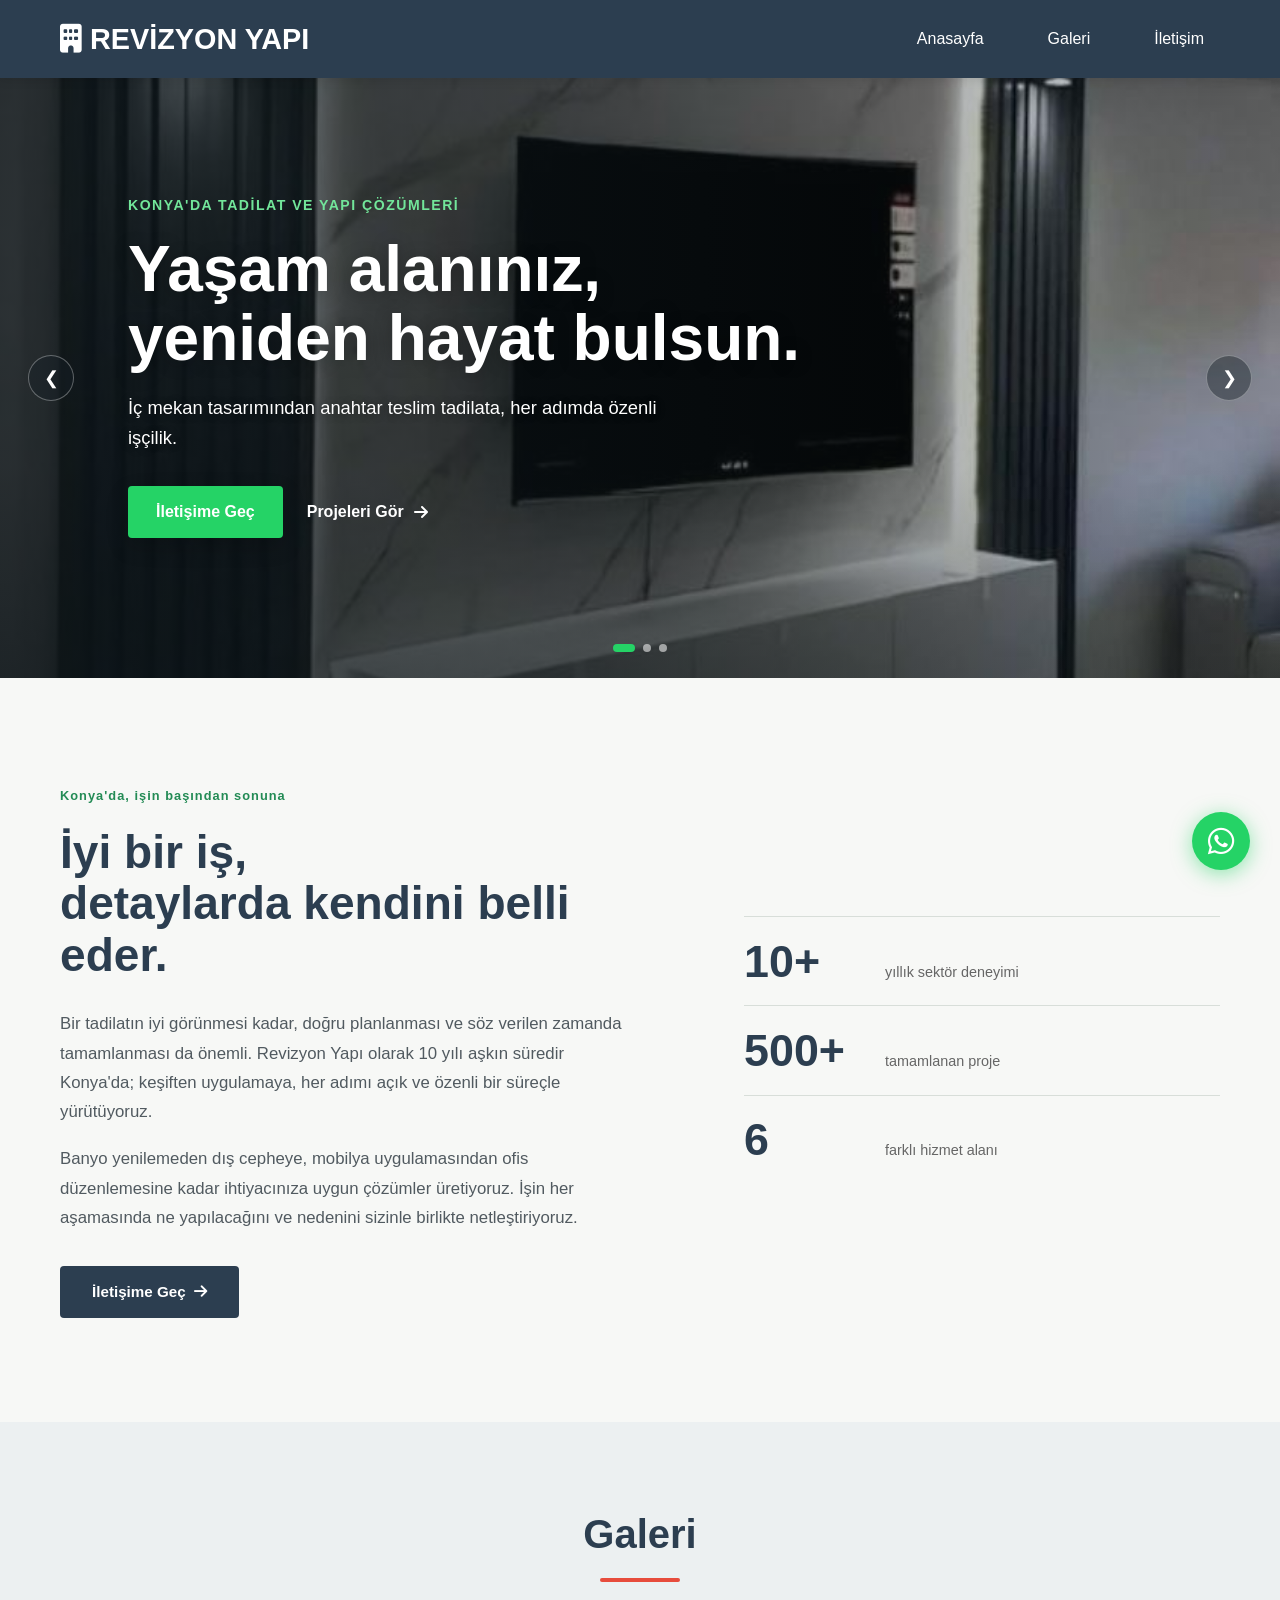
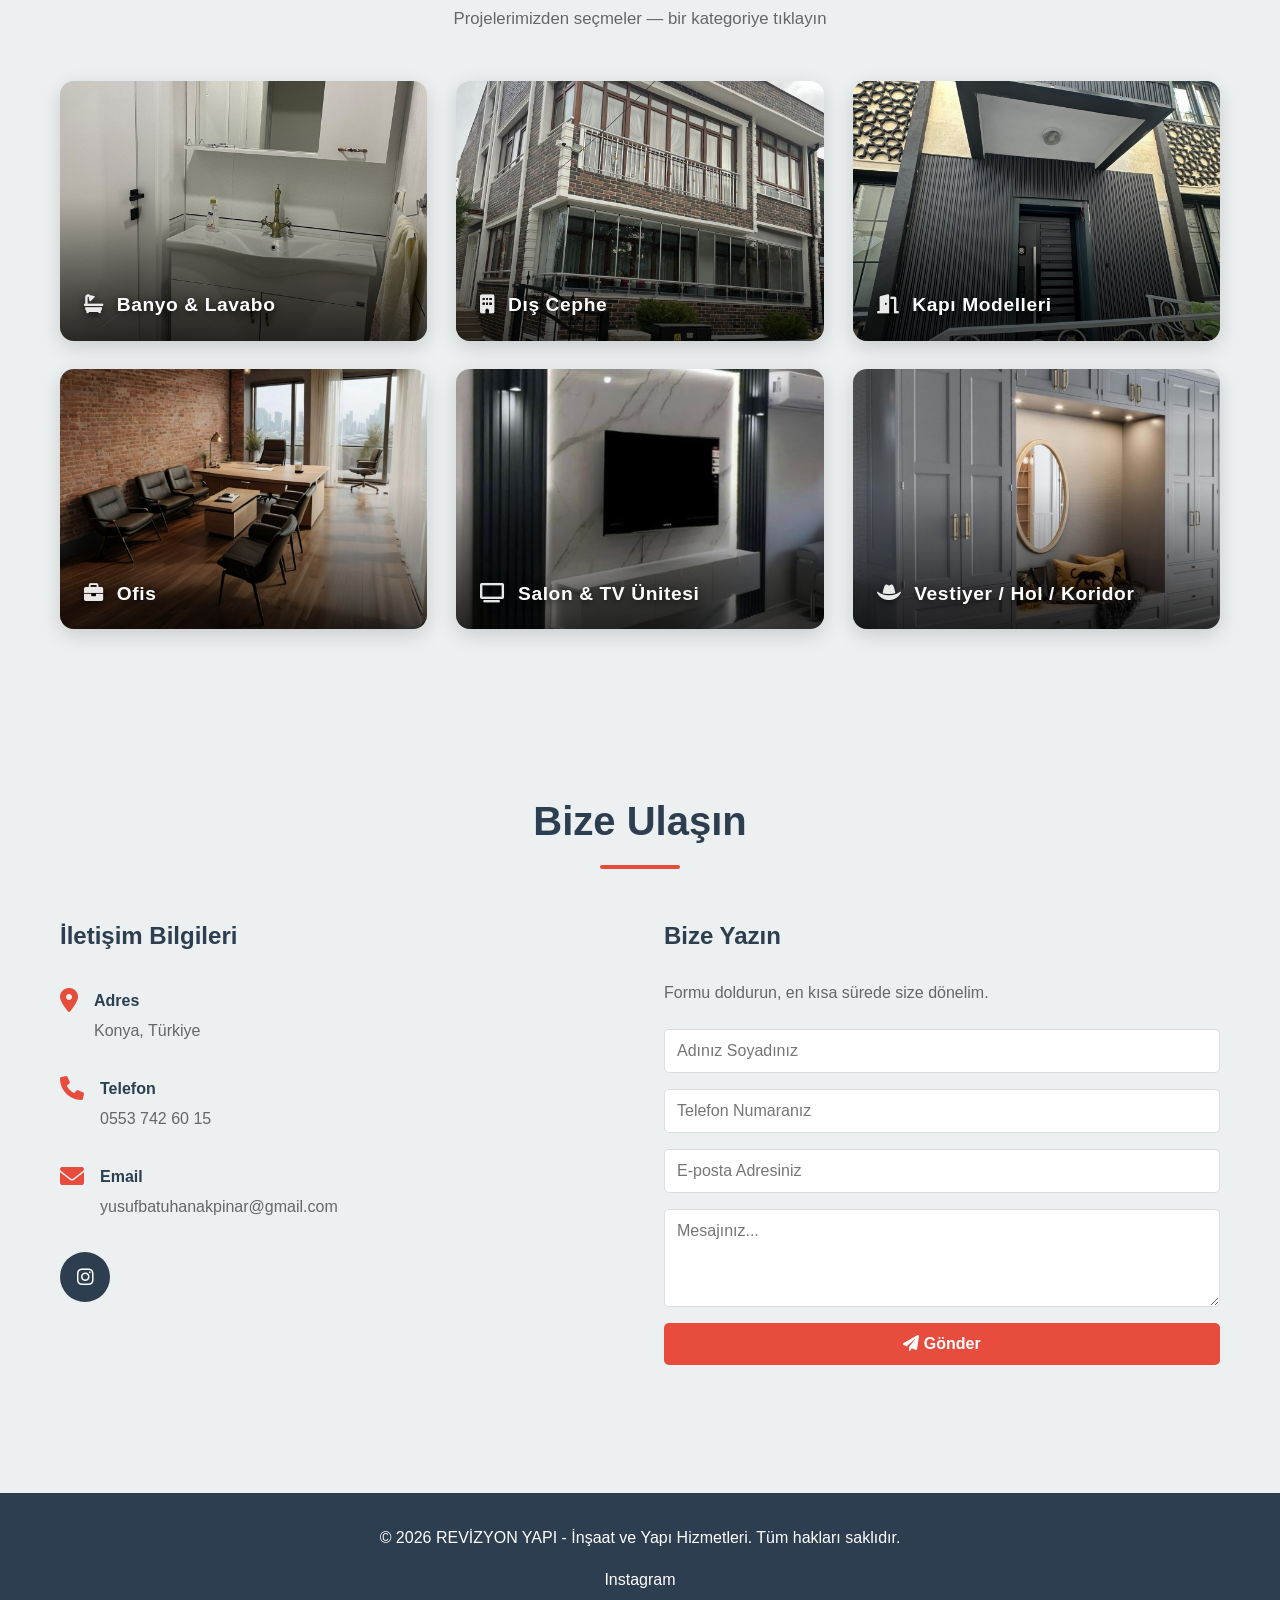
==== index.html @ 7a5aa4a6 "Revizyon Yapi sitesi" ====
<!DOCTYPE html>
<html lang="tr">
<head>
    <meta charset="UTF-8">
    <meta name="viewport" content="width=device-width, initial-scale=1.0">
    <meta name="description" content="Revizyon Yapı | Konya'da profesyonel iç mimari, tadilat ve yapı hizmetleri. Banyo, mutfak, dış cephe, kapı ve ofis projeleriniz için bize ulaşın.">
    <meta name="keywords" content="revizyon yapı, konya tadilat, iç mimari, banyo tadilatı, dış cephe, ofis tasarımı, kapı modelleri, yapı hizmetleri">
    <meta name="robots" content="index, follow">
    <link rel="icon" type="image/x-icon" href="favicon.ico">
    <link rel="icon" type="image/png" sizes="32x32" href="favicon-32x32.png">
    <link rel="icon" type="image/png" sizes="16x16" href="favicon-16x16.png">
    <link rel="apple-touch-icon" sizes="180x180" href="apple-touch-icon.png">
    <link rel="manifest" href="site.webmanifest">
    <title>Revizyon Yapı | Konya Profesyonel İnşaat ve Tadilat Hizmetleri</title>
    <link rel="stylesheet" href="style.css">
    <link rel="stylesheet" href="https://cdnjs.cloudflare.com/ajax/libs/font-awesome/6.0.0/css/all.min.css">
</head>
<body>
    <!-- NAVİGASYON -->
    <nav class="navbar">
        <div class="container">
            <div class="navbar-brand">
                <h1><i class="fas fa-building"></i> REVİZYON YAPI</h1>
            </div>
            <button class="hamburger" id="hamburgerBtn" aria-label="Menü">
                <span></span>
                <span></span>
                <span></span>
            </button>
            <ul class="nav-menu" id="navMenu">
                <li><a href="#home">Anasayfa</a></li>
                <li><a href="#gallery">Galeri</a></li>
                <li><a href="#contact">İletişim</a></li>
            </ul>
        </div>
    </nav>

    <!-- HERO SECTION - IMAGE CAROUSEL -->
    <section id="home" class="hero">
        <div class="carousel-container">
            <div class="carousel">
                <div class="carousel-slide fade">
                    <img src="images/salon-tv-unitesi/1.jpeg" alt="Modern salon ve TV ünitesi uygulaması" fetchpriority="high">
                </div>
                <div class="carousel-slide fade">
                    <img data-src="images/ofis/1.jpeg" alt="Modern ofis tasarımı">
                </div>
                <div class="carousel-slide fade">
                    <img data-src="images/dis-cephe/1.jpeg" alt="Dış cephe yenileme projesi">
                </div>
            </div>

            <!-- CAROUSEL CONTROLS -->
            <button class="carousel-prev" id="carouselPrev">&#10094;</button>
            <button class="carousel-next" id="carouselNext">&#10095;</button>

            <!-- CAROUSEL INDICATORS -->
            <div class="carousel-indicators">
                <span class="indicator" data-slide="1"></span>
                <span class="indicator" data-slide="2"></span>
                <span class="indicator" data-slide="3"></span>
            </div>

            <!-- HERO CONTENT OVERLAY -->
            <div class="hero-overlay">
                <div class="hero-content">
                    <span class="hero-eyebrow">Konya'da tadilat ve yapı çözümleri</span>
                    <h2>Yaşam alanınız,<br>yeniden hayat bulsun.</h2>
                    <p>İç mekan tasarımından anahtar teslim tadilata, her adımda özenli işçilik.</p>
                    <div class="hero-actions">
                        <a href="#contact" class="cta-btn">İletişime Geç</a>
                        <a href="#gallery" class="hero-secondary-link">Projeleri Gör <i class="fas fa-arrow-right" aria-hidden="true"></i></a>
                    </div>
                </div>
            </div>
        </div>
    </section>

    <!-- KURUMSAL VİZYON BÖLÜMÜ -->
    <section class="vision-section">
        <div class="container">
            <div class="vision-wrapper">
                <div class="vision-text">
                    <span class="vision-label">Konya'da, işin başından sonuna</span>
                    <h2>İyi bir iş,<br>detaylarda kendini belli eder.</h2>
                    <p>Bir tadilatın iyi görünmesi kadar, doğru planlanması ve söz verilen zamanda tamamlanması da önemli. Revizyon Yapı olarak 10 yılı aşkın süredir Konya'da; keşiften uygulamaya, her adımı açık ve özenli bir süreçle yürütüyoruz.</p>
                    <p>Banyo yenilemeden dış cepheye, mobilya uygulamasından ofis düzenlemesine kadar ihtiyacınıza uygun çözümler üretiyoruz. İşin her aşamasında ne yapılacağını ve nedenini sizinle birlikte netleştiriyoruz.</p>
                    <a href="#contact" class="vision-btn">İletişime Geç <i class="fas fa-arrow-right"></i></a>
                </div>
                <div class="vision-stats">
                    <div class="stat-card">
                        <span class="stat-number">10+</span>
                        <span class="stat-label">yıllık sektör deneyimi</span>
                    </div>
                    <div class="stat-card">
                        <span class="stat-number">500+</span>
                        <span class="stat-label">tamamlanan proje</span>
                    </div>
                    <div class="stat-card">
                        <span class="stat-number">6</span>
                        <span class="stat-label">farklı hizmet alanı</span>
                    </div>
                </div>
            </div>
        </div>
    </section>

    <!-- GALERİ SECTION -->
    <section id="gallery" class="gallery">
        <div class="container">
            <h2 class="section-title">Galeri</h2>
            <p class="section-subtitle">Projelerimizden seçmeler — bir kategoriye tıklayın</p>

            <div class="gallery-categories">
                <a href="galeri/banyo-lavabo.html" class="gallery-card">
                    <img src="images/banyo-lavabo/1.jpeg" alt="Banyo &amp; Lavabo" loading="lazy">
                    <div class="gallery-card-overlay">
                        <h3><i class="fas fa-bath"></i> Banyo &amp; Lavabo</h3>
                    </div>
                </a>
                <a href="galeri/dis-cephe.html" class="gallery-card">
                    <img src="images/dis-cephe/1.jpeg" alt="Dış Cephe" loading="lazy">
                    <div class="gallery-card-overlay">
                        <h3><i class="fas fa-building"></i> Dış Cephe</h3>
                    </div>
                </a>
                <a href="galeri/kapi-modelleri.html" class="gallery-card">
                    <img src="images/kapi-modelleri/1.jpeg" alt="Kapı Modelleri" loading="lazy">
                    <div class="gallery-card-overlay">
                        <h3><i class="fas fa-door-open"></i> Kapı Modelleri</h3>
                    </div>
                </a>
                <a href="galeri/ofis.html" class="gallery-card">
                    <img src="images/ofis/1.jpeg" alt="Ofis" loading="lazy">
                    <div class="gallery-card-overlay">
                        <h3><i class="fas fa-briefcase"></i> Ofis</h3>
                    </div>
                </a>
                <a href="galeri/salon-tv-unitesi.html" class="gallery-card">
                    <img src="images/salon-tv-unitesi/1.jpeg" alt="Salon &amp; TV Ünitesi" loading="lazy">
                    <div class="gallery-card-overlay">
                        <h3><i class="fas fa-tv"></i> Salon &amp; TV Ünitesi</h3>
                    </div>
                </a>
                <a href="galeri/vestiyer-hol-koridor.html" class="gallery-card">
                    <img src="images/vestiyer-hol-koridor/1.jpeg" alt="Vestiyer / Hol / Koridor" loading="lazy">
                    <div class="gallery-card-overlay">
                        <h3><i class="fas fa-hat-cowboy"></i> Vestiyer / Hol / Koridor</h3>
                    </div>
                </a>
            </div>
        </div>
    </section>

    <!-- İLETİŞİM FORMU -->
    <section id="contact" class="contact">
        <div class="container">
            <h2 class="section-title">Bize Ulaşın</h2>
            <div class="contact-wrapper">
                <div class="contact-info">
                    <h3>İletişim Bilgileri</h3>
                    <div class="info-item">
                        <i class="fas fa-map-marker-alt"></i>
                        <div>
                            <h4>Adres</h4>
                            <p>Konya, Türkiye</p>
                        </div>
                    </div>
                    <div class="info-item">
                        <i class="fas fa-phone"></i>
                        <div>
                            <h4>Telefon</h4>
                            <p><a href="tel:+905537426015">0553 742 60 15</a></p>
                        </div>
                    </div>
                    <div class="info-item">
                        <i class="fas fa-envelope"></i>
                        <div>
                            <h4>Email</h4>
                            <p><a href="mailto:yusufbatuhanakpinar@gmail.com">yusufbatuhanakpinar@gmail.com</a></p>
                        </div>
                    </div>
                    <div class="social-links">
                        <a href="https://instagram.com/revizyon_yapi2020" target="_blank" rel="noopener noreferrer" title="Instagram"><i class="fab fa-instagram"></i></a>
                    </div>
                </div>

                <div class="quick-contact">
                    <h3>Bize Yazın</h3>
                    <p>Formu doldurun, en kısa sürede size dönelim.</p>
                    <form class="contact-form" id="contactForm" action="https://formspree.io/f/mrewzply" method="POST">
                        <input type="text" name="name" placeholder="Adınız Soyadınız" required>
                        <input type="tel" name="phone" placeholder="Telefon Numaranız">
                        <input type="email" name="email" placeholder="E-posta Adresiniz" required>
                        <textarea name="message" rows="4" placeholder="Mesajınız..." required></textarea>
                        <input type="hidden" name="_subject" value="Revizyon Yapı - Yeni İletişim Mesajı">
                        <button type="submit" class="submit-btn"><i class="fas fa-paper-plane"></i> Gönder</button>
                        <div id="formMessage" class="form-message"></div>
                    </form>
                </div>
            </div>
        </div>
    </section>

    <!-- FOOTER -->
    <footer class="footer">
        <div class="container">
            <p>&copy; 2026 REVİZYON YAPI - İnşaat ve Yapı Hizmetleri. Tüm hakları saklıdır.</p>
            <div class="footer-links">
                <a href="https://instagram.com/revizyon_yapi2020" target="_blank" rel="noopener noreferrer">Instagram</a>
            </div>
        </div>
    </footer>

    <!-- SCROLL TO TOP BUTTON -->
    <button class="scroll-to-top" title="Yukarı Çık"><i class="fas fa-arrow-up"></i></button>

    <!-- FLOATING WHATSAPP -->
    <a href="https://wa.me/905537426015?text=Merhaba%2C%20proje%20hakk%C4%B1nda%20bilgi%20almak%20istiyorum." class="floating-whatsapp" target="_blank" rel="noopener noreferrer" aria-label="WhatsApp'tan Yazın">
        <i class="fab fa-whatsapp"></i>
        <span class="floating-whatsapp-tooltip">WhatsApp'tan Yazın</span>
    </a>

    <script src="script.js"></script>
</body>
</html>
---- style.css ----
* {
    margin: 0;
    padding: 0;
    box-sizing: border-box;
}

:root {
    --primary-color: #2c3e50;
    --secondary-color: #e74c3c;
    --accent-color: #3498db;
    --light-bg: #ecf0f1;
    --text-color: #333;
    --transition: all 0.3s ease;
}

body {
    font-family: 'Segoe UI', Tahoma, Geneva, Verdana, sans-serif;
    line-height: 1.6;
    color: var(--text-color);
}

.container {
    max-width: 1200px;
    margin: 0 auto;
    padding: 0 20px;
}

/* HAMBURGER MENÜ */
.hamburger {
    display: none;
    flex-direction: column;
    gap: 5px;
    background: none;
    border: none;
    cursor: pointer;
    padding: 6px;
    z-index: 200;
}

.hamburger span {
    display: block;
    width: 26px;
    height: 3px;
    background: white;
    border-radius: 3px;
    transition: var(--transition);
}

.hamburger.active span:nth-child(1) {
    transform: translateY(8px) rotate(45deg);
}

.hamburger.active span:nth-child(2) {
    opacity: 0;
}

.hamburger.active span:nth-child(3) {
    transform: translateY(-8px) rotate(-45deg);
}

/* FLOATING WHATSAPP */
.floating-whatsapp {
    position: fixed;
    bottom: 30px;
    right: 30px;
    width: 58px;
    height: 58px;
    background: #25d366;
    border-radius: 50%;
    display: flex;
    align-items: center;
    justify-content: center;
    font-size: 1.9rem;
    color: #fff;
    z-index: 1000;
    box-shadow: 0 4px 20px rgba(37, 211, 102, 0.5);
    transition: transform 0.25s, box-shadow 0.25s;
    text-decoration: none;
}

.floating-whatsapp:hover {
    transform: scale(1.12);
    box-shadow: 0 8px 28px rgba(37, 211, 102, 0.65);
}

.floating-whatsapp-tooltip {
    position: absolute;
    right: 70px;
    background: #1a1a1a;
    color: #fff;
    padding: 6px 14px;
    border-radius: 6px;
    font-size: 0.82rem;
    font-weight: 500;
    white-space: nowrap;
    opacity: 0;
    pointer-events: none;
    transition: opacity 0.2s;
}

.floating-whatsapp-tooltip::after {
    content: '';
    position: absolute;
    left: 100%;
    top: 50%;
    transform: translateY(-50%);
    border: 6px solid transparent;
    border-left-color: #1a1a1a;
}

.floating-whatsapp:hover .floating-whatsapp-tooltip {
    opacity: 1;
}

/* CTA LINK */
.cta-link {
    text-decoration: none;
}

/* CONTACT INFO LİNKLERİ */
.contact-info a {
    color: inherit;
    text-decoration: none;
    transition: color 0.2s;
}

.contact-info a:hover {
    color: #2ecc71;
}

/* SCROLL TO TOP */
.scroll-to-top {
    position: fixed;
    bottom: 100px;
    right: 30px;
    background: var(--secondary-color);
    color: white;
    border: none;
    width: 48px;
    height: 48px;
    border-radius: 50%;
    font-size: 1.1rem;
    cursor: pointer;
    display: none;
    align-items: center;
    justify-content: center;
    z-index: 999;
    box-shadow: 0 4px 15px rgba(0,0,0,0.2);
    transition: var(--transition);
}

.scroll-to-top:hover {
    background: #c0392b;
    transform: scale(1.1);
}

/* NAVİGASYON */
.navbar {
    background: var(--primary-color);
    color: white;
    padding: 1rem 0;
    position: sticky;
    top: 0;
    z-index: 100;
    box-shadow: 0 2px 10px rgba(0,0,0,0.1);
}

.navbar .container {
    display: flex;
    justify-content: space-between;
    align-items: center;
}

.navbar-brand h1 {
    font-size: 1.8rem;
    display: flex;
    align-items: center;
    gap: 0.5rem;
}

.nav-menu {
    display: flex;
    list-style: none;
    gap: 2rem;
}

.nav-menu a {
    color: white;
    text-decoration: none;
    transition: var(--transition);
    padding: 0.5rem 1rem;
    border-radius: 5px;
}

.nav-menu a:hover {
    background: var(--secondary-color);
    color: white;
}

/* HERO SECTION */
.hero {
    position: relative;
    width: 100%;
    height: clamp(420px, 70vh, 600px);
    overflow: hidden;
}

.carousel-container {
    position: relative;
    width: 100%;
    height: 100%;
}

.carousel {
    position: relative;
    width: 100%;
    height: 100%;
}

.carousel-slide {
    position: absolute;
    width: 100%;
    height: 100%;
    opacity: 0;
    transition: opacity 1s ease-in-out;
    z-index: 1;
}

.carousel-slide.fade {
    opacity: 0;
}

.carousel-slide.fade.active {
    opacity: 1;
}

.carousel-slide img {
    width: 100%;
    height: 100%;
    object-fit: cover;
}

/* CAROUSEL CONTROLS */
.carousel-prev,
.carousel-next {
    position: absolute;
    top: 50%;
    transform: translateY(-50%);
    background: rgba(22, 32, 39, 0.42);
    color: white;
    border: 1px solid rgba(255, 255, 255, 0.32);
    border-radius: 50%;
    width: 46px;
    height: 46px;
    font-size: 18px;
    padding: 0;
    cursor: pointer;
    z-index: 10;
    transition: var(--transition);
}

.carousel-prev {
    left: 28px;
}

.carousel-next {
    right: 28px;
}

.carousel-prev:hover,
.carousel-next:hover {
    background: rgba(22, 32, 39, 0.82);
}

/* CAROUSEL INDICATORS */
.carousel-indicators {
    position: absolute;
    bottom: 26px;
    left: 50%;
    transform: translateX(-50%);
    display: flex;
    gap: 8px;
    z-index: 10;
}

.indicator {
    width: 8px;
    height: 8px;
    border-radius: 50%;
    background: rgba(255, 255, 255, 0.55);
    cursor: pointer;
    transition: var(--transition);
}

.indicator.active {
    background: #25D366;
    width: 22px;
    border-radius: 5px;
}

.indicator:hover {
    background: rgba(255, 255, 255, 0.8);
}

/* HERO OVERLAY */
.hero-overlay {
    position: absolute;
    top: 0;
    left: 0;
    right: 0;
    bottom: 0;
    background: linear-gradient(90deg, rgba(12, 20, 24, 0.82) 0%, rgba(12, 20, 24, 0.62) 42%, rgba(12, 20, 24, 0.08) 100%), linear-gradient(0deg, rgba(12, 20, 24, 0.28), transparent 35%);
    display: flex;
    align-items: center;
    justify-content: flex-start;
    padding: 0 clamp(48px, 10vw, 150px);
    z-index: 5;
}

.hero-content {
    text-align: left;
    color: white;
    max-width: 690px;
    padding: 24px 0 48px;
    animation: slideInDown 0.8s ease;
    z-index: 6;
}

.hero-eyebrow {
    display: block;
    margin-bottom: 18px;
    color: #72e69a;
    font-size: 0.88rem;
    font-weight: 700;
    text-transform: uppercase;
    letter-spacing: 1.5px;
}

.hero-content h2 {
    font-size: clamp(2.6rem, 5vw, 4.4rem);
    line-height: 1.08;
    margin-bottom: 1.25rem;
    text-shadow: 0 2px 18px rgba(0, 0, 0, 0.28);
    font-weight: 700;
}

.hero-content p {
    max-width: 560px;
    font-size: 1.15rem;
    margin-bottom: 2rem;
    opacity: 1;
    text-shadow: 0 1px 10px rgba(0, 0, 0, 0.35);
    line-height: 1.65;
}

.hero-actions {
    display: flex;
    align-items: center;
    flex-wrap: wrap;
    gap: 24px;
}

.cta-btn {
    background: #25D366;
    color: white;
    display: inline-flex;
    align-items: center;
    justify-content: center;
    min-height: 52px;
    padding: 0 28px;
    font-size: 1rem;
    font-weight: 700;
    text-decoration: none;
    border-radius: 4px;
    cursor: pointer;
    transition: var(--transition);
    box-shadow: 0 8px 22px rgba(0, 0, 0, 0.18);
}

.cta-btn:hover {
    background: #1fa952;
    transform: translateY(-2px);
    box-shadow: 0 10px 26px rgba(0, 0, 0, 0.26);
}

.hero-secondary-link {
    display: inline-flex;
    align-items: center;
    gap: 10px;
    color: white;
    font-weight: 700;
    text-decoration: none;
    transition: var(--transition);
}

.hero-secondary-link:hover {
    color: #72e69a;
    gap: 14px;
}

/* SECTION TITLES */
.section-title {
    font-size: 2.5rem;
    text-align: center;
    margin-bottom: 3rem;
    color: var(--primary-color);
    position: relative;
    padding-bottom: 1rem;
}

.section-title::after {
    content: '';
    position: absolute;
    bottom: 0;
    left: 50%;
    transform: translateX(-50%);
    width: 80px;
    height: 4px;
    background: var(--secondary-color);
    border-radius: 2px;
}

/* KURUMSAL VİZYON BÖLÜMÜ */
.vision-section {
    padding: 104px 20px;
    background: #f7f8f6;
}

.vision-wrapper {
    display: grid;
    grid-template-columns: minmax(0, 1.1fr) minmax(300px, 0.9fr);
    gap: clamp(3rem, 8vw, 7rem);
    align-items: center;
    max-width: 1200px;
    margin: 0 auto;
}

.vision-label {
    display: inline-block;
    font-size: 0.8rem;
    font-weight: 700;
    letter-spacing: 0.08em;
    color: #238b55;
    margin-bottom: 1.25rem;
}

.vision-text h2 {
    font-size: clamp(2.2rem, 3.6vw, 3.25rem);
    font-weight: 750;
    color: var(--primary-color);
    line-height: 1.12;
    margin-bottom: 1.75rem;
}

.vision-text p {
    max-width: 600px;
    font-size: 1.05rem;
    color: #515a60;
    line-height: 1.75;
    margin-bottom: 1.1rem;
}

.vision-btn {
    display: inline-flex;
    align-items: center;
    gap: 0.5rem;
    margin-top: 1rem;
    padding: 0.85rem 2rem;
    background: var(--primary-color);
    color: #fff;
    border-radius: 4px;
    font-weight: 600;
    font-size: 0.95rem;
    text-decoration: none;
    transition: background 0.3s, transform 0.2s;
}

.vision-btn:hover {
    background: #1a252f;
    transform: translateX(3px);
}

.vision-stats {
    display: flex;
    flex-direction: column;
}

.stat-card {
    display: grid;
    grid-template-columns: 125px 1fr;
    align-items: baseline;
    gap: 1rem;
    padding: 1.35rem 0;
    border-top: 1px solid #d8ded9;
}

.stat-number {
    font-size: 2.8rem;
    font-weight: 750;
    color: var(--primary-color);
    line-height: 1;
}

.stat-label {
    color: #586168;
    font-size: 0.98rem;
}

.stat-label {
    font-size: 0.9rem;
    color: #666;
    font-weight: 500;
}

/* GALERİ */
.gallery {
    padding: 80px 20px;
    background: var(--light-bg);
}

.section-subtitle {
    text-align: center;
    color: #666;
    margin-top: -1.5rem;
    margin-bottom: 3rem;
    font-size: 1.05rem;
}

/* GALERİ KATEGORİ KARTLARI */
.gallery-categories {
    display: grid;
    grid-template-columns: repeat(3, 1fr);
    gap: 1.8rem;
}

.gallery-card {
    display: block;
    position: relative;
    border-radius: 14px;
    overflow: hidden;
    box-shadow: 0 6px 20px rgba(0,0,0,0.15);
    transition: var(--transition);
    text-decoration: none;
    height: 260px;
}

.gallery-card:hover {
    transform: translateY(-8px);
    box-shadow: 0 18px 40px rgba(0,0,0,0.25);
}

.gallery-card img {
    width: 100%;
    height: 100%;
    object-fit: cover;
    transition: transform 0.5s ease;
    display: block;
}

.gallery-card:hover img {
    transform: scale(1.08);
}

.gallery-card-overlay {
    position: absolute;
    inset: 0;
    background: linear-gradient(to top, rgba(0,0,0,0.72) 0%, rgba(0,0,0,0.05) 55%, rgba(0,0,0,0) 100%);
    display: flex;
    align-items: flex-end;
    padding: 1.4rem 1.5rem;
    color: white;
    transition: background 0.35s ease;
}

.gallery-card:hover .gallery-card-overlay {
    background: linear-gradient(to top, rgba(0,0,0,0.85) 0%, rgba(0,0,0,0.15) 60%, rgba(0,0,0,0) 100%);
}

.gallery-card-overlay h3 {
    font-size: 1.2rem;
    font-weight: 700;
    letter-spacing: 0.6px;
    margin: 0;
    font-family: 'Segoe UI', sans-serif;
    text-shadow: 0 2px 8px rgba(0,0,0,0.8);
    color: #fff;
    line-height: 1.3;
}

.gallery-card-overlay h3 i {
    margin-right: 0.45rem;
    opacity: 0.9;
}

/* GALERİ DETAY SAYFASI */
.gallery-detail-section {
    padding: 100px 20px 80px;
    min-height: 100vh;
    background: #f5f5f5;
}

.photo-count {
    text-align: center;
    color: #888;
    margin-top: -1.5rem;
    margin-bottom: 2.5rem;
    font-size: 1rem;
}

.gallery-detail-grid {
    display: grid;
    grid-template-columns: repeat(auto-fill, minmax(280px, 1fr));
    gap: 1.2rem;
}

.detail-item {
    border-radius: 10px;
    overflow: hidden;
    cursor: pointer;
    box-shadow: 0 4px 12px rgba(0,0,0,0.1);
    transition: var(--transition);
    aspect-ratio: 4/3;
    background: #ddd;
}

.detail-item:hover {
    transform: translateY(-5px);
    box-shadow: 0 12px 28px rgba(0,0,0,0.2);
}

.detail-item img {
    width: 100%;
    height: 100%;
    object-fit: cover;
    display: block;
    transition: transform 0.4s ease;
}

.detail-item:hover img {
    transform: scale(1.05);
}

/* NAVİGASYON - DETAY SAYFA */
.nav-detail {
    display: flex;
    align-items: center;
    justify-content: space-between;
}

.navbar-brand {
    text-decoration: none;
    color: inherit;
}

.back-btn {
    display: inline-flex;
    align-items: center;
    gap: 0.5rem;
    padding: 9px 22px;
    background: white;
    color: var(--primary-color);
    border: 2px solid var(--primary-color);
    border-radius: 25px;
    font-weight: 600;
    text-decoration: none;
    font-size: 0.95rem;
    transition: var(--transition);
    white-space: nowrap;
}

.back-btn:hover {
    background: var(--primary-color);
    color: white;
}

/* LIGHTBOX */
.lightbox {
    display: none;
    position: fixed;
    inset: 0;
    background: rgba(0, 0, 0, 0.94);
    z-index: 9999;
    justify-content: center;
    align-items: center;
}

.lightbox.active {
    display: flex;
}

.lightbox-content {
    position: relative;
    max-width: 92vw;
    max-height: 88vh;
    text-align: center;
}

.lightbox-content img {
    max-width: 92vw;
    max-height: 84vh;
    object-fit: contain;
    border-radius: 6px;
    box-shadow: 0 0 60px rgba(0,0,0,0.8);
}

#lightboxCaption {
    color: #ccc;
    margin-top: 0.8rem;
    font-size: 0.95rem;
}

.lightbox-close {
    position: fixed;
    top: 18px;
    right: 22px;
    background: rgba(255,255,255,0.15);
    border: none;
    color: white;
    font-size: 1.6rem;
    width: 46px;
    height: 46px;
    border-radius: 50%;
    cursor: pointer;
    display: flex;
    align-items: center;
    justify-content: center;
    transition: background 0.2s;
    z-index: 10000;
}

.lightbox-close:hover {
    background: rgba(255,255,255,0.3);
}

.lightbox-prev,
.lightbox-next {
    position: fixed;
    top: 50%;
    transform: translateY(-50%);
    background: rgba(255,255,255,0.15);
    border: none;
    color: white;
    font-size: 1.6rem;
    width: 50px;
    height: 50px;
    border-radius: 50%;
    cursor: pointer;
    display: flex;
    align-items: center;
    justify-content: center;
    transition: background 0.2s;
    z-index: 10000;
}

.lightbox-prev { left: 18px; }
.lightbox-next { right: 18px; }

.lightbox-prev:hover,
.lightbox-next:hover {
    background: rgba(255,255,255,0.3);
}

/* ÜRÜNLER */
.products {
    padding: 80px 20px;
}

.product-grid {
    display: grid;
    grid-template-columns: repeat(auto-fit, minmax(250px, 1fr));
    gap: 2rem;
}

.product-card {
    background: white;
    border-radius: 10px;
    overflow: hidden;
    box-shadow: 0 5px 15px rgba(0,0,0,0.1);
    transition: var(--transition);
    text-align: center;
}

.product-card:hover {
    transform: translateY(-10px);
    box-shadow: 0 15px 30px rgba(0,0,0,0.2);
}

.product-card img {
    width: 100%;
    height: 250px;
    object-fit: cover;
}

.product-card h3 {
    margin-top: 1rem;
    color: var(--primary-color);
}

.product-card p {
    padding: 0 1rem;
    color: #666;
    font-size: 0.9rem;
}

.product-rating {
    margin: 1rem 0;
    font-size: 1.2rem;
    color: #f39c12;
}

.product-price {
    display: block;
    font-size: 1.5rem;
    font-weight: bold;
    color: var(--secondary-color);
    padding: 1rem 0;
    border-top: 1px solid #eee;
}

/* FİYATLANDIRMA */
.pricing {
    padding: 80px 20px;
    background: var(--light-bg);
}

.pricing-grid {
    display: grid;
    grid-template-columns: repeat(auto-fit, minmax(280px, 1fr));
    gap: 2rem;
}

.pricing-card {
    background: white;
    border-radius: 10px;
    padding: 2rem;
    text-align: center;
    position: relative;
    transition: var(--transition);
    box-shadow: 0 5px 15px rgba(0,0,0,0.1);
}

.pricing-card.featured {
    border: 3px solid var(--secondary-color);
    transform: scale(1.05);
}

.pricing-card:hover {
    box-shadow: 0 15px 30px rgba(0,0,0,0.2);
}

.badge {
    position: absolute;
    top: -15px;
    left: 50%;
    transform: translateX(-50%);
    background: var(--secondary-color);
    color: white;
    padding: 5px 20px;
    border-radius: 20px;
    font-weight: bold;
    font-size: 0.9rem;
}

.pricing-card h3 {
    color: var(--primary-color);
    margin-bottom: 1rem;
    font-size: 1.5rem;
}

.price {
    font-size: 2.5rem;
    color: var(--secondary-color);
    font-weight: bold;
}

.price-period {
    color: #666;
    margin-bottom: 2rem;
}

.features-list {
    list-style: none;
    margin: 2rem 0;
    text-align: left;
}

.features-list li {
    padding: 0.8rem 0;
    border-bottom: 1px solid #eee;
    color: #666;
}

.features-list i {
    color: #27ae60;
    margin-right: 0.5rem;
}

.features-list .fa-times {
    color: #e74c3c;
}

.pricing-btn {
    width: 100%;
    padding: 12px;
    background: var(--primary-color);
    color: white;
    border: none;
    border-radius: 5px;
    cursor: pointer;
    transition: var(--transition);
    margin-top: 1rem;
    font-weight: bold;
}

.pricing-btn:hover {
    background: var(--secondary-color);
}

/* BLOG */
.blog {
    padding: 80px 20px;
}

.blog-grid {
    display: grid;
    grid-template-columns: repeat(auto-fit, minmax(300px, 1fr));
    gap: 2rem;
}

.blog-card {
    background: white;
    border-radius: 10px;
    overflow: hidden;
    box-shadow: 0 5px 15px rgba(0,0,0,0.1);
    transition: var(--transition);
}

.blog-card:hover {
    transform: translateY(-10px);
    box-shadow: 0 15px 30px rgba(0,0,0,0.2);
}

.blog-card img {
    width: 100%;
    height: 200px;
    object-fit: cover;
}

.blog-content {
    padding: 2rem;
}

.blog-date {
    color: var(--secondary-color);
    font-size: 0.9rem;
    font-weight: bold;
}

.blog-card h3 {
    margin: 0.5rem 0;
    color: var(--primary-color);
}

.blog-card p {
    color: #666;
    margin: 1rem 0;
    font-size: 0.95rem;
}

.read-more {
    color: var(--accent-color);
    text-decoration: none;
    font-weight: bold;
    transition: var(--transition);
}

.read-more:hover {
    color: var(--secondary-color);
}

/* İLETİŞİM */
.contact {
    padding: 80px 20px;
    background: var(--light-bg);
}

.contact-wrapper {
    display: grid;
    grid-template-columns: 1fr 1fr;
    gap: 3rem;
    align-items: start;
}

.contact-info h3 {
    color: var(--primary-color);
    margin-bottom: 2rem;
    font-size: 1.5rem;
}

.info-item {
    display: flex;
    gap: 1rem;
    margin-bottom: 2rem;
}

.info-item i {
    color: var(--secondary-color);
    font-size: 1.5rem;
    flex-shrink: 0;
}

.info-item h4 {
    color: var(--primary-color);
    margin-bottom: 0.3rem;
}

.info-item p {
    color: #666;
}

.social-links {
    display: flex;
    gap: 1rem;
    margin-top: 2rem;
}

.social-links a {
    display: inline-flex;
    align-items: center;
    justify-content: center;
    width: 50px;
    height: 50px;
    background: var(--primary-color);
    color: white;
    border-radius: 50%;
    transition: var(--transition);
    font-size: 1.2rem;
}

.social-links a:hover {
    background: var(--secondary-color);
    transform: translateY(-5px);
}

.quick-contact {
    display: flex;
    flex-direction: column;
    gap: 1.5rem;
}

.quick-contact h3 {
    color: var(--primary-color);
    font-size: 1.5rem;
}

.quick-contact p {
    color: #666;
    line-height: 1.6;
}

.contact-buttons {
    display: flex;
    flex-direction: column;
    gap: 1rem;
}

.whatsapp-btn,
.phone-btn {
    display: inline-flex;
    align-items: center;
    justify-content: center;
    gap: 0.8rem;
    padding: 15px 30px;
    border: none;
    border-radius: 8px;
    font-size: 1.1rem;
    font-weight: bold;
    cursor: pointer;
    text-decoration: none;
    transition: var(--transition);
    color: white;
}

.whatsapp-btn {
    background: #25D366;
}

.whatsapp-btn:hover {
    background: #1fa952;
    transform: translateY(-3px);
    box-shadow: 0 8px 25px rgba(37, 211, 102, 0.3);
}

.phone-btn {
    background: var(--secondary-color);
}

.phone-btn:hover {
    background: #c0392b;
    transform: translateY(-3px);
    box-shadow: 0 8px 25px rgba(231, 76, 60, 0.3);
}

.contact-form {
    display: flex;
    flex-direction: column;
    gap: 1rem;
}

.contact-form input,
.contact-form select,
.contact-form textarea {
    padding: 12px;
    border: 1px solid #ddd;
    border-radius: 5px;
    font-family: inherit;
    font-size: 1rem;
    transition: var(--transition);
}

.contact-form input:focus,
.contact-form select:focus,
.contact-form textarea:focus {
    outline: none;
    border-color: var(--accent-color);
    box-shadow: 0 0 10px rgba(52, 152, 219, 0.2);
}

.submit-btn {
    padding: 12px;
    background: var(--secondary-color);
    color: white;
    border: none;
    border-radius: 5px;
    cursor: pointer;
    font-weight: bold;
    font-size: 1rem;
    transition: var(--transition);
}

.submit-btn:hover {
    background: #c0392b;
}

.form-message {
    padding: 1rem;
    border-radius: 5px;
    text-align: center;
    min-height: 20px;
}

.form-message.success {
    background: #d4edda;
    color: #155724;
    display: block;
}

.form-message.error {
    background: #f8d7da;
    color: #721c24;
    display: block;
}

/* FOOTER */
.footer {
    background: var(--primary-color);
    color: white;
    padding: 2rem;
    text-align: center;
}

.footer .container {
    display: flex;
    flex-direction: column;
    gap: 1rem;
}

.footer-links {
    display: flex;
    justify-content: center;
    gap: 2rem;
    flex-wrap: wrap;
}

.footer-links a {
    color: white;
    text-decoration: none;
    transition: var(--transition);
}

.footer-links a:hover {
    color: var(--secondary-color);
}

/* ANIMASYONLAR */
@keyframes slideInDown {
    from {
        opacity: 0;
        transform: translateY(-30px);
    }
    to {
        opacity: 1;
        transform: translateY(0);
    }
}

@keyframes slideInUp {
    from {
        opacity: 0;
        transform: translateY(30px);
    }
    to {
        opacity: 1;
        transform: translateY(0);
    }
}

/* RESPONSIVE */
@media (max-width: 768px) {
    /* Vizyon bölümü - mobilde alt alta */
    .vision-wrapper {
        grid-template-columns: 1fr;
        gap: 2rem;
    }

    .vision-text h2 {
        font-size: 2rem;
    }

    .stat-card {
        grid-template-columns: 100px 1fr;
        padding: 1rem 0;
    }

    .stat-number {
        font-size: 2.2rem;
    }

    .vision-section {
        padding: 50px 20px;
    }

    /* Form mobil */
    .contact-form input,
    .contact-form textarea {
        font-size: 16px; /* iOS zoom önleme */
    }

    .submit-btn {
        width: 100%;
    }

    /* Floating WhatsApp mobil */
    .floating-whatsapp {
        width: 52px;
        height: 52px;
        font-size: 1.6rem;
        bottom: 20px;
        right: 16px;
    }

    .floating-whatsapp-tooltip {
        display: none;
    }

    /* Scroll-to-top mobil konumu */
    .scroll-to-top {
        bottom: 84px;
        right: 16px;
    }

    .hamburger {
        display: flex;
    }

    .nav-menu {
        position: absolute;
        top: 100%;
        left: 0;
        right: 0;
        background: var(--primary-color);
        flex-direction: column;
        gap: 0;
        max-height: 0;
        overflow: hidden;
        transition: max-height 0.35s ease;
        box-shadow: 0 4px 10px rgba(0,0,0,0.2);
    }

    .nav-menu.open {
        max-height: 300px;
    }

    .nav-menu li a {
        display: block;
        padding: 14px 24px;
        border-top: 1px solid rgba(255,255,255,0.08);
    }

    .navbar .container {
        position: relative;
        flex-wrap: nowrap;
    }

    .navbar-brand h1 {
        font-size: 1.3rem;
    }

    .hero {
        height: clamp(320px, 55vw, 420px);
    }

    .hero-content {
        padding: 20px 0 42px;
        max-width: 620px;
    }

    .hero-overlay {
        padding: 0 8%;
    }

    .hero-content h2 {
        font-size: 2.3rem;
    }

    .hero-content p {
        font-size: 1rem;
        margin-bottom: 1.35rem;
    }

    .cta-btn {
        min-height: 48px;
        padding: 0 22px;
    }

    .carousel-prev,
    .carousel-next {
        width: 38px;
        height: 38px;
        font-size: 15px;
    }

    .carousel-prev {
        left: 12px;
    }

    .carousel-next {
        right: 12px;
    }

    .hero-eyebrow {
        font-size: 0.72rem;
        letter-spacing: 1px;
    }

    .hero-actions {
        gap: 18px;
    }

    .section-title {
        font-size: 1.8rem;
    }

    .contact-wrapper {
        grid-template-columns: 1fr;
    }

    .pricing-card.featured {
        transform: scale(1);
    }

    .gallery-categories {
        grid-template-columns: repeat(2, 1fr);
        gap: 1rem;
    }

    .gallery-card {
        height: 180px;
    }

    .gallery-detail-grid {
        grid-template-columns: repeat(auto-fill, minmax(200px, 1fr));
    }

    .gallery-grid,
    .product-grid,
    .blog-grid,
    .pricing-grid {
        grid-template-columns: 1fr;
    }

    .scroll-to-top {
        bottom: 20px;
        right: 16px;
        width: 42px;
        height: 42px;
    }
}

@media (max-width: 480px) {
    .navbar-brand h1 {
        font-size: 1.05rem;
    }

    .back-btn {
        padding: 7px 14px;
        font-size: 0.85rem;
    }

    .hero {
        height: clamp(280px, 60vw, 360px);
    }

    .hero-content {
        padding: 16px 14px;
    }

    .hero-content h2 {
        font-size: 1.25rem;
        margin-bottom: 0.8rem;
    }

    .hero-content p {
        font-size: 0.85rem;
        margin-bottom: 1rem;
    }

    .gallery-categories {
        grid-template-columns: 1fr;
    }

    .gallery-card {
        height: 200px;
    }

    .section-title {
        font-size: 1.5rem;
    }

    .carousel-indicators {
        bottom: 10px;
        gap: 8px;
    }

    .indicator {
        width: 8px;
        height: 8px;
    }

    .indicator.active {
        width: 16px;
    }

    /* Vizyon stats tek kolon çok küçük ekranda */
    .vision-stats {
        grid-template-columns: 1fr 1fr;
    }

    .stat-card {
        padding: 1.2rem 1rem;
    }
}
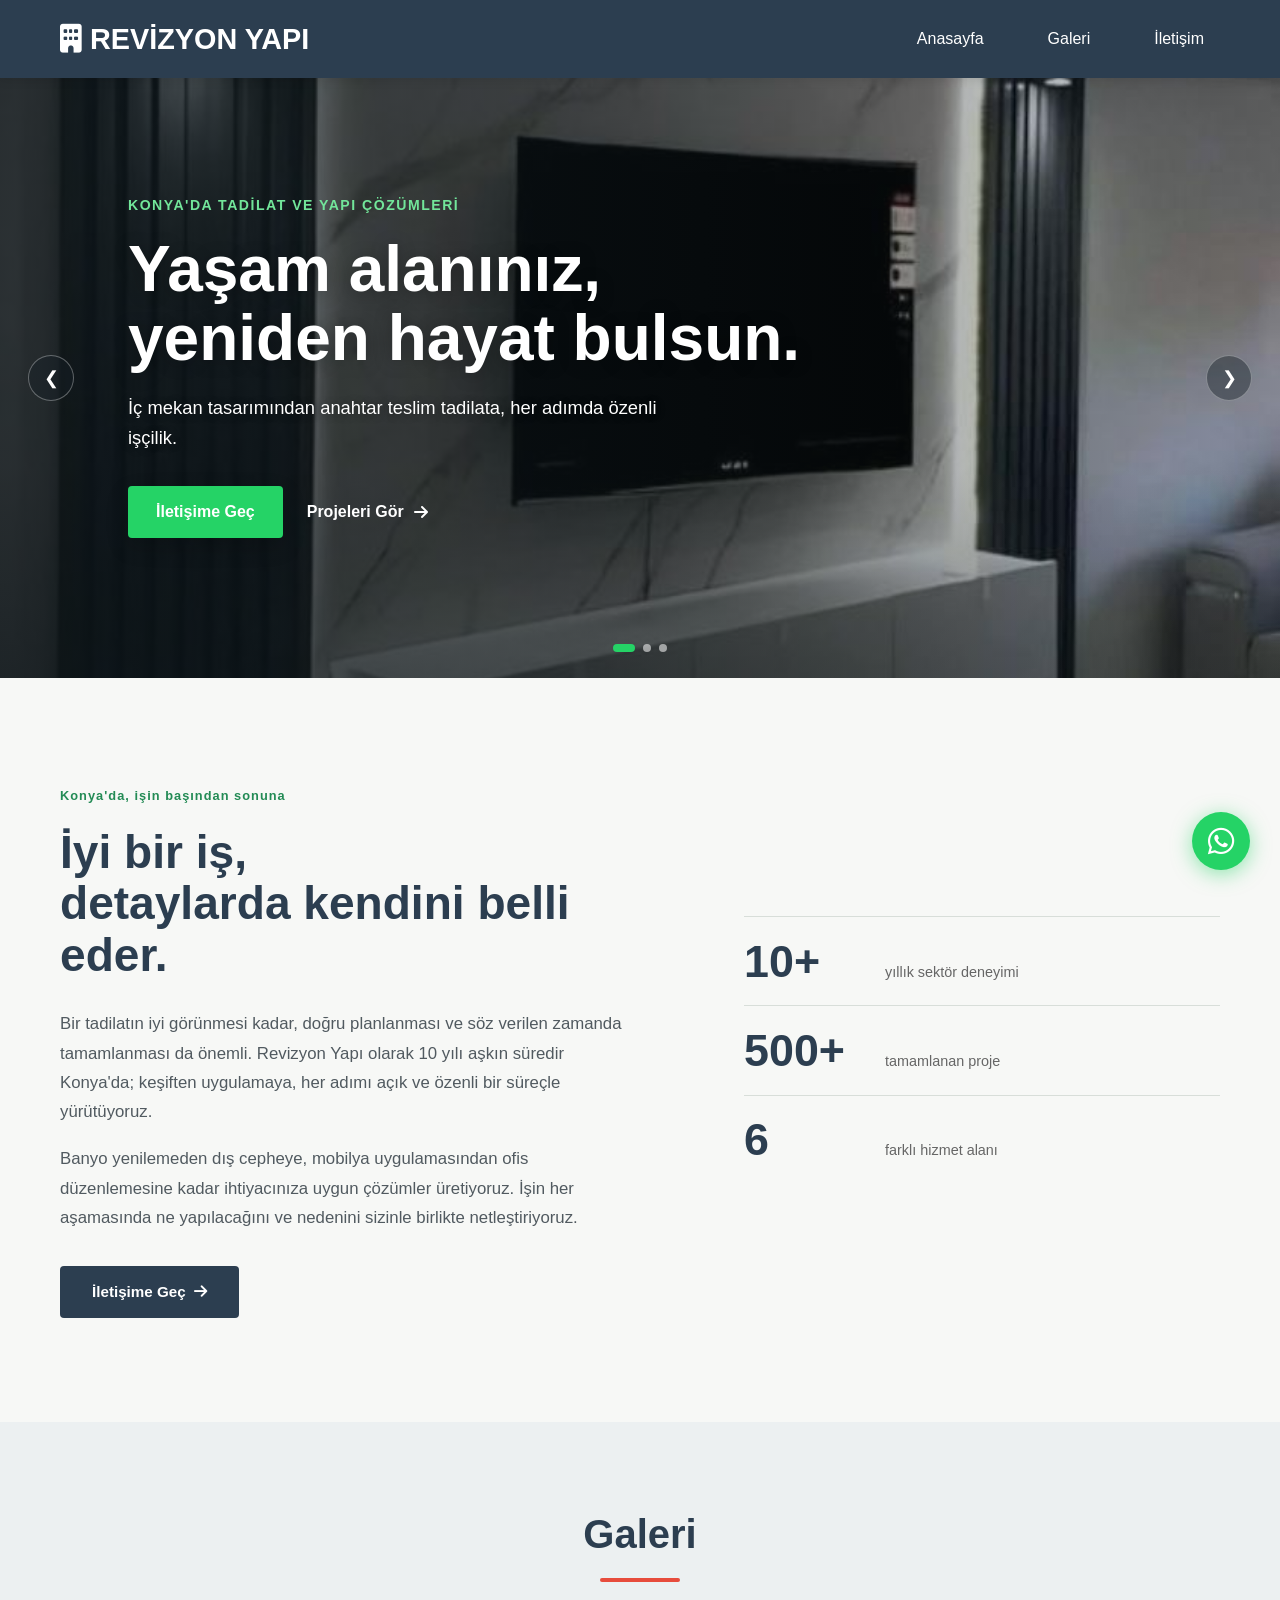
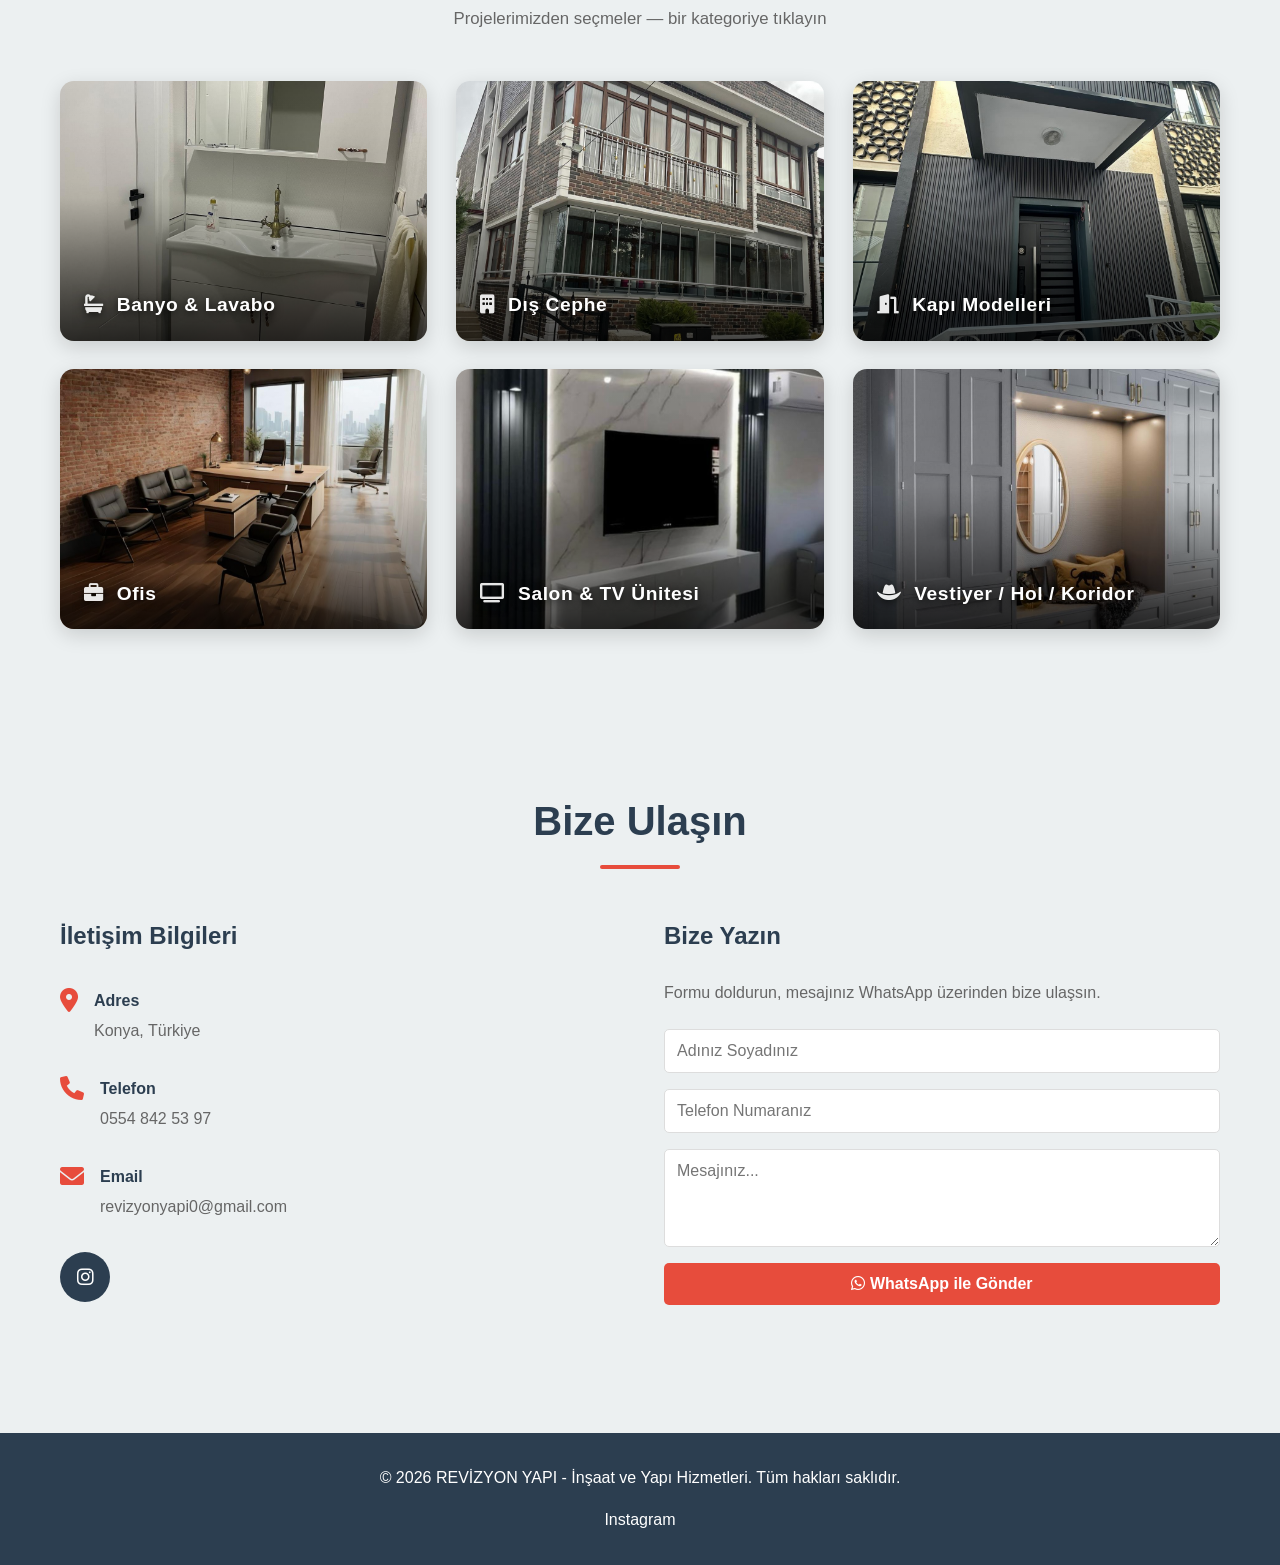
==== commit 9ab5f489: "Iletisim bilgileri guncellendi, form WhatsApp'a yonlendirildi" ====
--- a/index.html
+++ b/index.html
@@ -170,14 +170,14 @@
                         <i class="fas fa-phone"></i>
                         <div>
                             <h4>Telefon</h4>
-                            <p><a href="tel:+905537426015">0553 742 60 15</a></p>
+                            <p><a href="tel:+905548425397">0554 842 53 97</a></p>
                         </div>
                     </div>
                     <div class="info-item">
                         <i class="fas fa-envelope"></i>
                         <div>
                             <h4>Email</h4>
-                            <p><a href="mailto:yusufbatuhanakpinar@gmail.com">yusufbatuhanakpinar@gmail.com</a></p>
+                            <p><a href="mailto:revizyonyapi0@gmail.com">revizyonyapi0@gmail.com</a></p>
                         </div>
                     </div>
                     <div class="social-links">
@@ -187,14 +187,12 @@
 
                 <div class="quick-contact">
                     <h3>Bize Yazın</h3>
-                    <p>Formu doldurun, en kısa sürede size dönelim.</p>
-                    <form class="contact-form" id="contactForm" action="https://formspree.io/f/mrewzply" method="POST">
+                    <p>Formu doldurun, mesajınız WhatsApp üzerinden bize ulaşsın.</p>
+                    <form class="contact-form" id="contactForm">
                         <input type="text" name="name" placeholder="Adınız Soyadınız" required>
                         <input type="tel" name="phone" placeholder="Telefon Numaranız">
-                        <input type="email" name="email" placeholder="E-posta Adresiniz" required>
                         <textarea name="message" rows="4" placeholder="Mesajınız..." required></textarea>
-                        <input type="hidden" name="_subject" value="Revizyon Yapı - Yeni İletişim Mesajı">
-                        <button type="submit" class="submit-btn"><i class="fas fa-paper-plane"></i> Gönder</button>
+                        <button type="submit" class="submit-btn"><i class="fab fa-whatsapp"></i> WhatsApp ile Gönder</button>
                         <div id="formMessage" class="form-message"></div>
                     </form>
                 </div>
@@ -216,7 +214,7 @@
     <button class="scroll-to-top" title="Yukarı Çık"><i class="fas fa-arrow-up"></i></button>
 
     <!-- FLOATING WHATSAPP -->
-    <a href="https://wa.me/905537426015?text=Merhaba%2C%20proje%20hakk%C4%B1nda%20bilgi%20almak%20istiyorum." class="floating-whatsapp" target="_blank" rel="noopener noreferrer" aria-label="WhatsApp'tan Yazın">
+    <a href="https://wa.me/905548425397?text=Merhaba%2C%20proje%20hakk%C4%B1nda%20bilgi%20almak%20istiyorum." class="floating-whatsapp" target="_blank" rel="noopener noreferrer" aria-label="WhatsApp'tan Yazın">
         <i class="fab fa-whatsapp"></i>
         <span class="floating-whatsapp-tooltip">WhatsApp'tan Yazın</span>
     </a>
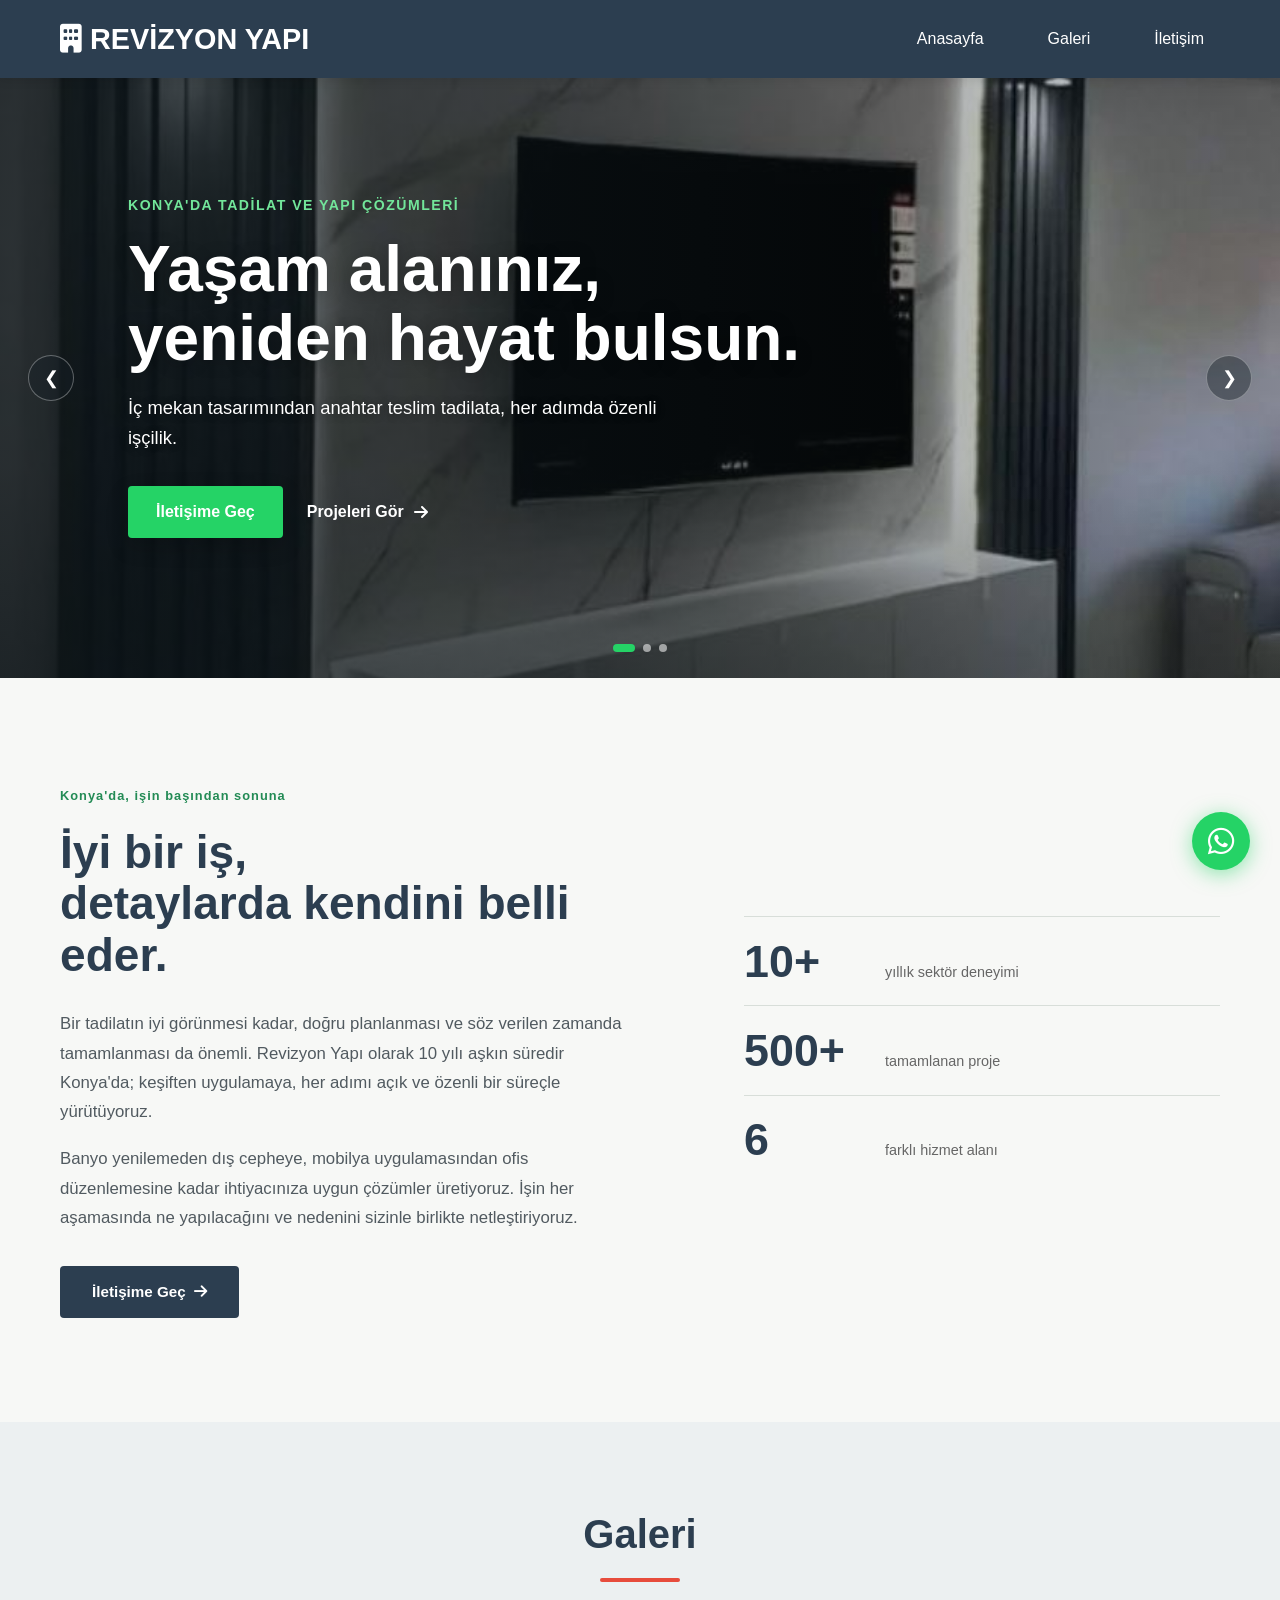
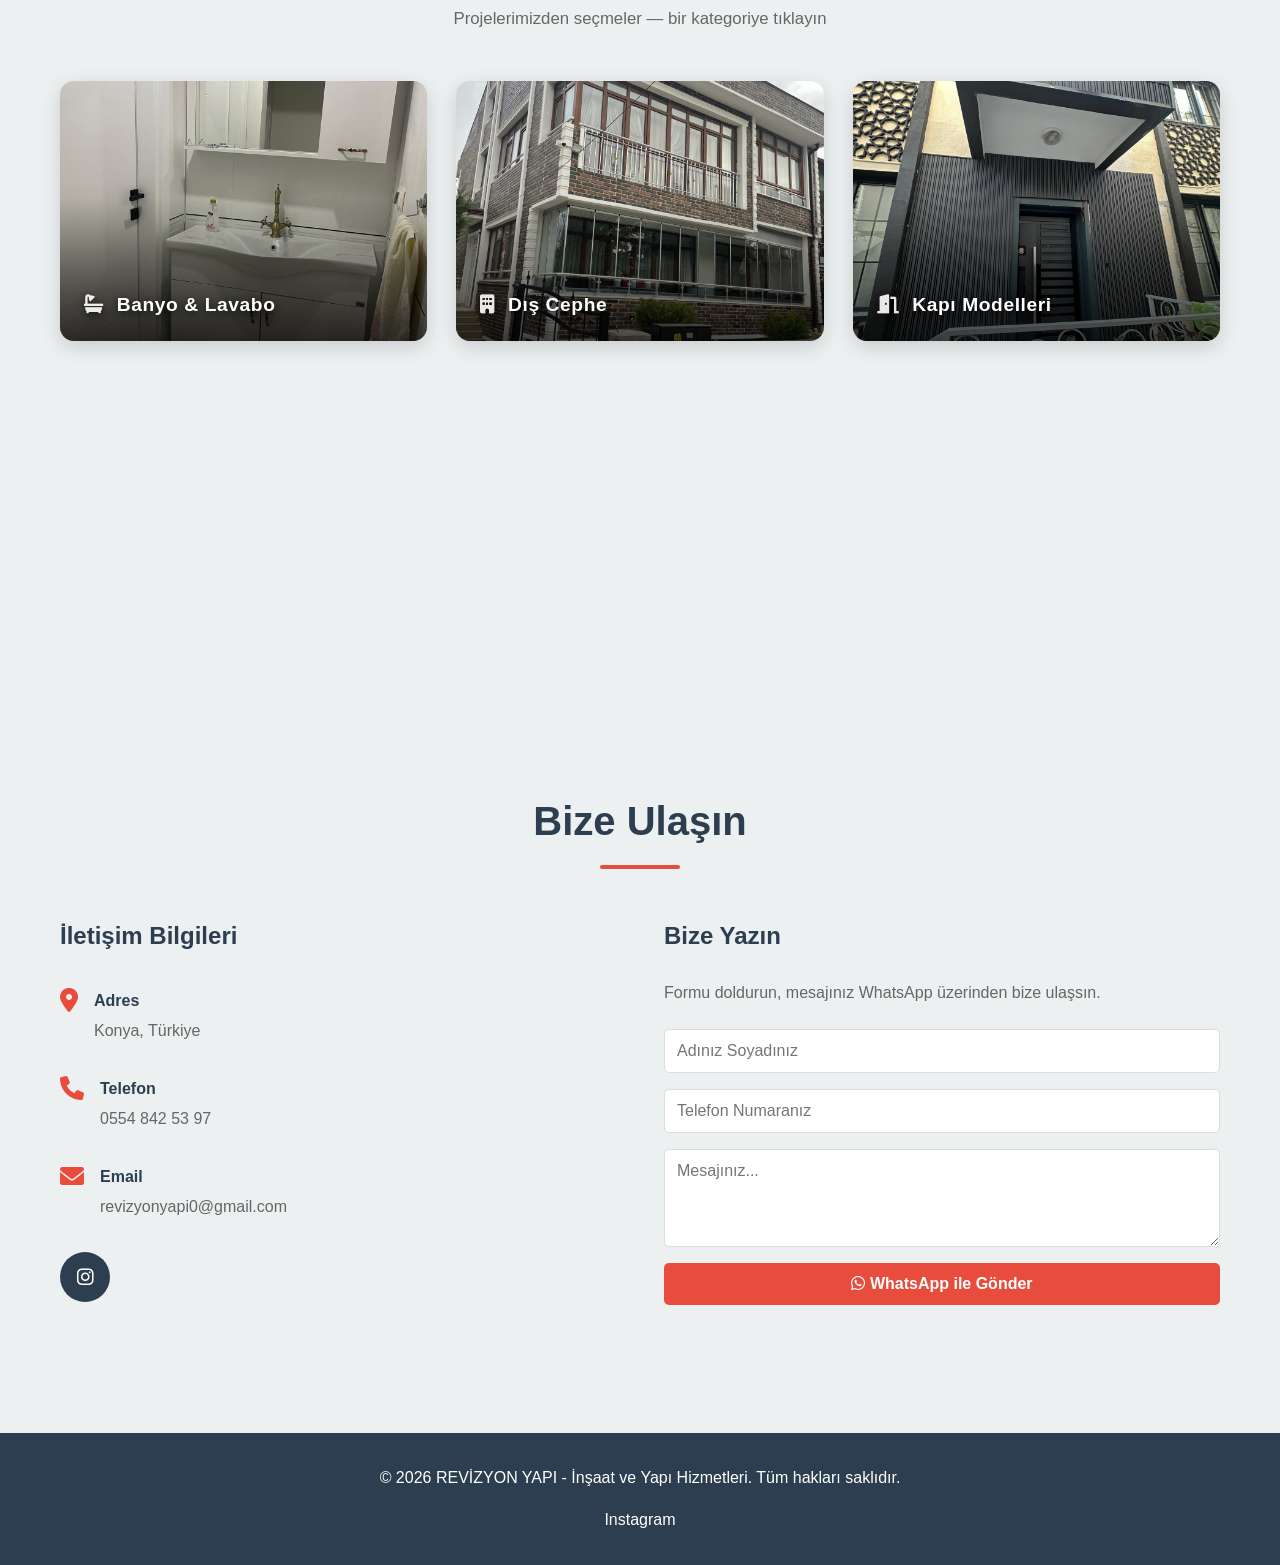
==== commit 1140b052: "SEO, sosyal paylasim, manifest ve performans iyilestirmeleri; kullanilmayan PNG yedegi cikarildi" ====
--- a/index.html
+++ b/index.html
@@ -5,7 +5,22 @@
     <meta name="viewport" content="width=device-width, initial-scale=1.0">
     <meta name="description" content="Revizyon Yapı | Konya'da profesyonel iç mimari, tadilat ve yapı hizmetleri. Banyo, mutfak, dış cephe, kapı ve ofis projeleriniz için bize ulaşın.">
     <meta name="keywords" content="revizyon yapı, konya tadilat, iç mimari, banyo tadilatı, dış cephe, ofis tasarımı, kapı modelleri, yapı hizmetleri">
-    <meta name="robots" content="index, follow">
+    <meta name="robots" content="index, follow, max-image-preview:large">
+    <meta name="theme-color" content="#2c3e50">
+    <meta name="format-detection" content="telephone=yes">
+    <link rel="canonical" href="https://yusuf-batuhan-akpinar.github.io/revizyon-yapi/">
+    <meta property="og:type" content="website">
+    <meta property="og:locale" content="tr_TR">
+    <meta property="og:site_name" content="Revizyon Yapı">
+    <meta property="og:title" content="Revizyon Yapı | Konya Profesyonel İnşaat ve Tadilat Hizmetleri">
+    <meta property="og:description" content="Konya'da iç mimari, tadilat ve yapı hizmetleri. Banyo, dış cephe, kapı, ofis ve salon projeleri.">
+    <meta property="og:url" content="https://yusuf-batuhan-akpinar.github.io/revizyon-yapi/">
+    <meta property="og:image" content="https://yusuf-batuhan-akpinar.github.io/revizyon-yapi/images/salon-tv-unitesi/1.jpeg">
+    <meta name="twitter:card" content="summary_large_image">
+    <script type="application/ld+json">
+    {"@context":"https://schema.org","@type":"HomeAndConstructionBusiness","name":"Revizyon Yapı","url":"https://yusuf-batuhan-akpinar.github.io/revizyon-yapi/","telephone":"+905548425397","email":"revizyonyapi0@gmail.com","image":"https://yusuf-batuhan-akpinar.github.io/revizyon-yapi/images/salon-tv-unitesi/1.jpeg","address":{"@type":"PostalAddress","addressLocality":"Konya","addressCountry":"TR"},"areaServed":"Konya","sameAs":["https://instagram.com/revizyon_yapi2020"]}
+    </script>
+    <link rel="preconnect" href="https://cdnjs.cloudflare.com" crossorigin>
     <link rel="icon" type="image/x-icon" href="favicon.ico">
     <link rel="icon" type="image/png" sizes="32x32" href="favicon-32x32.png">
     <link rel="icon" type="image/png" sizes="16x16" href="favicon-16x16.png">
